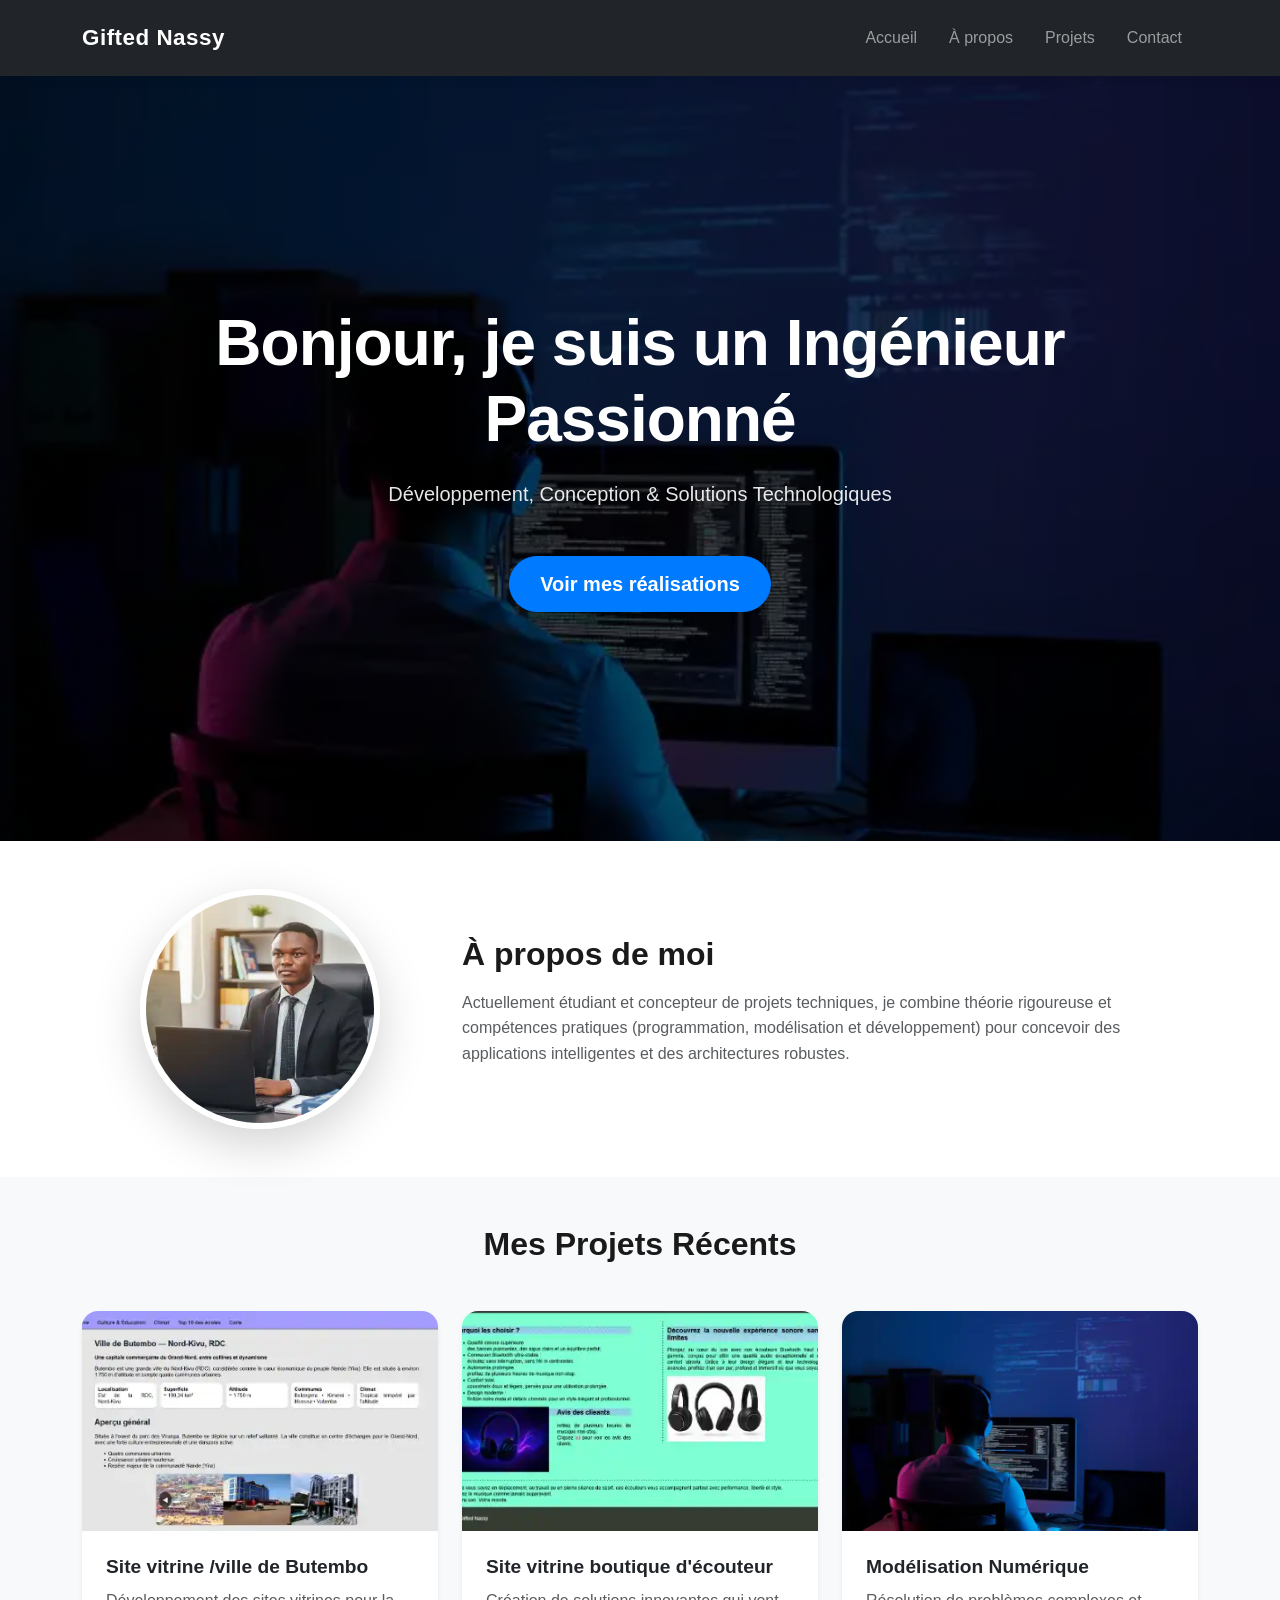
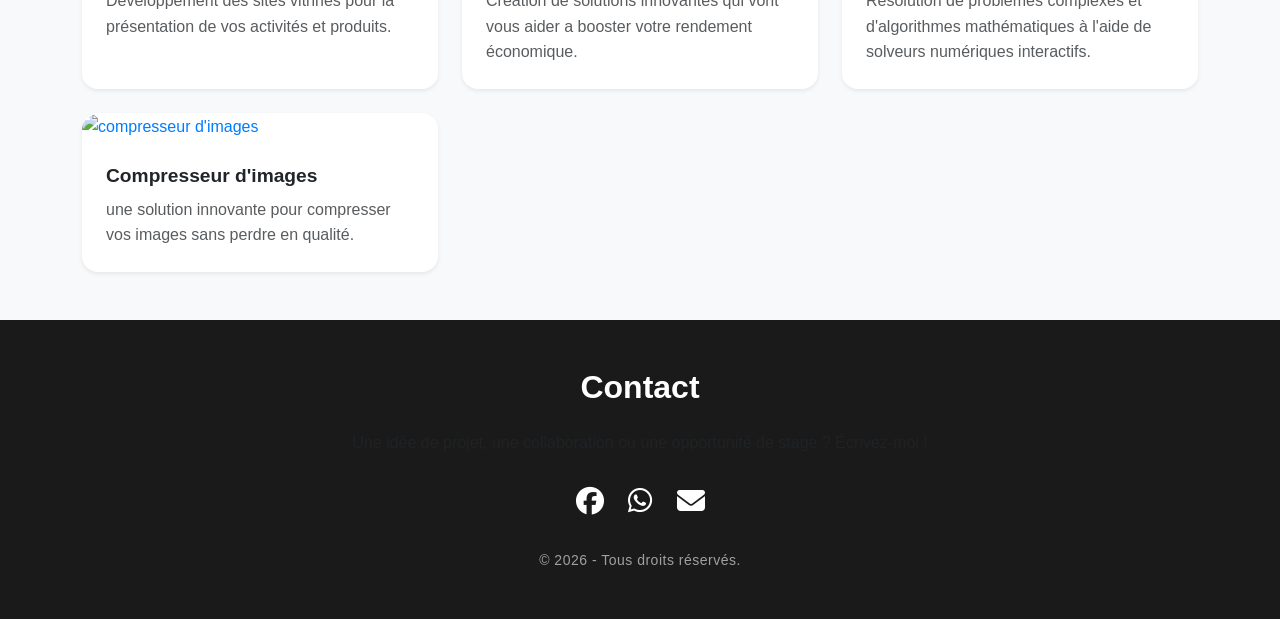
==== index.html @ 0c889bbc "Update index.html ajout du produit compresseur d image" ====
<!DOCTYPE html>
<html lang="fr">
<head>
    <meta charset="UTF-8">
    <meta name="viewport" content="width=device-width, initial-scale=1.0">

    <meta name="description" content="Portfolio de Nassy, développeuse web et graphiste. Découvrez mes projets et compétences en développement web et design graphique.">
    <meta name="keywords" content="développeuse web, graphiste, portfolio, Nassy, Gifted, Gifted Nassy, projets web, design graphique, compétences, expérience professionnelle">
    <meta name="author" content="Gifted Nassy">
    <meta property="og:title" content="Gifted Nassy - Portfolio de Développeuse Web et Graphiste">
    <meta property="og:description" content="Découvrez le portfolio de Nassy, une développeuse web et graphiste talentueuse. Explorez ses projets et compétences en développement web et design graphique.">
    <meta property="og:image" content="https://www.giftednassy.com/images/portfolio_preview.png">

    <title>Gifted Nassy</title>
    <!-- Liens CSS -->
    <link rel="stylesheet" href="css/bootstrap.min.css">
    <link rel="stylesheet" href="css/style.css">
    <!-- FontAwesome pour des icônes modernes (Réseaux sociaux) -->
    <link rel="stylesheet" href="https://cdnjs.cloudflare.com/ajax/libs/font-awesome/6.4.0/css/all.min.css">
</head>
<body>

    <!-- Barre de Navigation -->
    <nav class="navbar navbar-expand-lg navbar-dark bg-dark sticky-top">
        <div class="container">
            <a class="navbar-brand" href="#">Gifted Nassy</a>
            <button class="navbar-toggler" type="button" id="menuToggle" aria-label="Toggle navigation">
                <span class="navbar-toggler-icon"></span>
            </button>
            <div class="collapse navbar-collapse" id="navbarNav">
                <ul class="navbar-nav ms-auto">
                    <li class="nav-item"><a class="nav-section nav-link" href="#hero">Accueil</a></li>
                    <li class="nav-item"><a class="nav-section nav-link" href="#about">À propos</a></li>
                    <li class="nav-item"><a class="nav-section nav-link" href="#projects">Projets</a></li>
                    <li class="nav-item"><a class="nav-section nav-link" href="#contact">Contact</a></li>
                </ul>
            </div>
        </div>
    </nav>

    <!-- Section Hero (Bannière d'accueil) -->
    <section id="hero" class="hero-section d-flex align-items-center text-center text-white" style="background: linear-gradient(rgba(0,0,0,0.6), rgba(0,0,0,0.6)), url('images/ban.webp') no-repeat center center/cover;">
        <div class="container">
            <h1 class="display-3 fw-bold">Bonjour, je suis un Ingénieur Passionné</h1>
            <p class="lead">Développement, Conception & Solutions Technologiques</p>
            <a href="#projects" class="btn btn-primary btn-lg mt-3">Voir mes réalisations</a>
        </div>
    </section>

    <!-- Section À Propos -->
    <section id="about" class="py-5">
        <div class="container">
            <div class="row align-items-center">
                <div class="col-md-4 text-center mb-4 mb-md-0">
                    <img src="images/profil-converti.webp" alt="Photo de profil" class="img-fluid rounded-circle shadow-lg profile-img">
                </div>
                <div class="col-md-8">
                    <h2 class="fw-bold mb-3">À propos de moi</h2>
                    <p class="text-muted">Actuellement étudiant et concepteur de projets techniques, je combine théorie rigoureuse et compétences pratiques (programmation, modélisation et développement) pour concevoir des applications intelligentes et des architectures robustes.</p>
                    <!--
                    <div class="d-flex gap-3 mt-4">
                        <a href="#" class="btn btn-outline-dark"><i class="fas fa-download me-2"></i>Télécharger mon CV</a>
                    </div>
                    -->
                </div>
            </div>
        </div>
    </section>

    <!-- Section Projets (Portfolio) -->
    <section id="projects" class="py-5 bg-light">
        <div class="container">
            <h2 class="text-center fw-bold mb-5">Mes Projets Récents</h2>
            <div class="row g-4">
                <!-- Projet 1 -->
                <div class="col-md-4">
                    <div class="card h-100 shadow-sm border-0">
                        <img src="images/bbo-converti.webp" class="card-img-top" alt="Projet 1">
                        <div class="card-body">
                            <h5 class="card-title fw-bold">Site vitrine /ville de Butembo</h5>
                            <p class="card-text text-muted">Développement des sites vitrines pour la présentation de vos activités et produits.</p>
                        </div>
                    </div>
                </div>
                <!-- Projet 2 -->
                <div class="col-md-4">
                    <div class="card h-100 shadow-sm border-0">
                        <img src="images/ecouteur-converti.webp" class="card-img-top" alt="Projet 2">
                        <div class="card-body">
                            <h5 class="card-title fw-bold">Site vitrine boutique d'écouteur</h5>
                            <p class="card-text text-muted">Création de solutions innovantes qui vont vous aider a booster votre rendement économique.</p>
                        </div>
                    </div>
                </div>
                <!-- Projet 3 -->
                <div class="col-md-4">
                    <div class="card h-100 shadow-sm border-0">
                        <img src="images/ban.webp" class="card-img-top" alt="Projet 3">
                        <div class="card-body">
                            <h5 class="card-title fw-bold">Modélisation Numérique</h5>
                            <p class="card-text text-muted">Résolution de problèmes complexes et d'algorithmes mathématiques à l'aide de solveurs numériques interactifs.</p>
                        </div>
                    </div>
                </div>
                <!-- Projet 4 -->
                <div class="col-md-4">
                    <div class="card h-100 shadow-sm border-0">
                        <a href="https://giftednassy-netizen.github.io/compresseur_images/">
                            <img src="images/compresseur_image_preview.png" class="card-img-top" alt="compresseur d'images">
                        </a>
                        <div class="card-body">
                            <h5 class="card-title fw-bold">Compresseur d'images</h5>
                            <p class="card-text text-muted">une solution innovante pour compresser vos images sans perdre en qualité.</p>
                        </div>
                    </div>
                </div>
            </div>
        </div>
    </section>

    <!-- Section Contact -->
    <section id="contact" class="py-5 bg-dark text-white">
        <div class="container text-center">
            <h2 class="fw-bold mb-4">Contact</h2>
            <p class="mb-4 text-muted">Une idée de projet, une collaboration ou une opportunité de stage ? Écrivez-moi !</p>
            <div class="d-flex justify-content-center gap-4 fs-3 mb-4">
                <a href="https://facebook.com/Gifted_NSG_Sikiminywa" class="text-white hover-link"><i class="fab fa-facebook"></i></a>
                <a href="https://wa.me/243995658043" class="text-white hover-link"><i class="fab fa-whatsapp"></i></a>
                <a href="mailto:giftednassy@gmail.com" class="text-white hover-link"><i class="fas fa-envelope"></i></a>
            </div>
            <p class="text-muted small mb-0">&copy; 2026 - Tous droits réservés.</p>
        </div>
    </section>

    <!-- Scripts JavaScript -->
    <script src="DocJavaScript/menu.js"></script>
</body>
</html>
---- css/style.css ----
/* ==========================================================================
   1. VARIABLES & CONFIGURATION GENERALE
   ========================================================================== */
:root {
    --primary-color: #007bff;      /* Bleu professionnel moderne */
    --primary-hover: #0056b3;      /* Bleu plus foncé pour les survols */
    --dark-color: #1a1a1a;         /* Noir adouci pour le texte et fonds sombres */
    --light-bg: #f8f9fa;           /* Gris très clair pour casser la monotonie */
    --text-muted: #6c757d;         /* Gris pour les textes secondaires */
    --card-shadow: 0 4px 6px rgba(0, 0, 0, 0.05);
    --card-shadow-hover: 0 15px 30px rgba(0, 0, 0, 0.12);
    --transition-smooth: all 0.3s cubic-bezier(0.25, 0.8, 0.25, 1);
}

/* Défilement fluide lors des clics sur le menu */
html {
    scroll-behavior: smooth;
    scroll-padding-top: 70px; /* Évite que la navbar fixe ne cache le haut des sections */
}

body {
    font-family: 'Segoe UI', Tahoma, Geneva, Verdana, sans-serif;
    color: var(--dark-color);
    background-color: #ffffff;
    line-height: 1.6;
    overflow-x: hidden; /* Empêche le scroll horizontal indésirable */
}

/* Liens globaux */
a {
    text-decoration: none;
    color: var(--primary-color);
    transition: var(--transition-smooth);
}

a:hover {
    color: var(--primary-hover);
}

/* ==========================================================================
   2. BARRE DE NAVIGATION (NAVBAR)
   ========================================================================== */
.navbar {
    padding: 15px 0;
    box-shadow: 0 2px 10px rgba(0, 0, 0, 0.1);
    transition: var(--transition-smooth);
}

.navbar-brand {
    font-weight: 700;
    font-size: 1.4rem;
    letter-spacing: 0.5px;
}

.nav-link {
    font-weight: 500;
    padding: 0.5rem 1rem !important;
    position: relative;
}

/* Animation de soulignement au survol des liens du menu */
.nav-link::after {
    content: '';
    position: absolute;
    width: 0;
    height: 2px;
    bottom: 0;
    left: 10px;
    background-color: var(--primary-color);
    transition: var(--transition-smooth);
}

.navbar-brand{
   translate:no;
}

.nav-link:hover::after {
    width: calc(100% - 20px);
}

/* Ajustement pour le bouton mobile */
.navbar-toggler {
    border: none;
    outline: none !important;
}

/* ==========================================================================
   3. SECTION HERO (ACCUEIL / BANNIERE)
   ========================================================================== */
.hero-section {
    min-height: 85vh;
    padding: 120px 0;
    display: flex;
    align-items: center;
    justify-content: center;
    position: relative;
}

.hero-section h1 {
    letter-spacing: -1px;
    margin-bottom: 20px;
}

.hero-section p {
    font-weight: 300;
    max-width: 600px;
    margin: 0 auto 30px auto;
    opacity: 0.9;
}

/* Boutons personnalisés */
.btn-primary {
    background-color: var(--primary-color);
    border-color: var(--primary-color);
    padding: 12px 30px;
    font-weight: 600;
    border-radius: 30px;
    transition: var(--transition-smooth);
}

.btn-primary:hover {
    background-color: var(--primary-hover);
    border-color: var(--primary-hover);
    transform: translateY(-2px);
    box-shadow: 0 5px 15px rgba(0, 123, 255, 0.4);
}

/* ==========================================================================
   4. SECTION À PROPOS
   ========================================================================== */
.profile-img {
    width: 240px;
    height: 240px;
    object-fit: cover;
    border: 6px solid #ffffff;
    transition: var(--transition-smooth);
}

.profile-img:hover {
    transform: scale(1.03);
}

.btn-outline-dark {
    border-radius: 30px;
    padding: 10px 25px;
    font-weight: 600;
    border-width: 2px;
    transition: var(--transition-smooth);
}

.btn-outline-dark:hover {
    transform: translateY(-2px);
}

/* ==========================================================================
   5. SECTION PROJETS (CARTES)
   ========================================================================== */
.bg-light {
    background-color: var(--light-bg) !important;
}

.card {
    background: #ffffff;
    border-radius: 16px;
    box-shadow: var(--card-shadow);
    transition: var(--transition-smooth);
    will-change: transform, box-shadow; /* Optimise les performances d'animation */
}

/* Effet d'élévation pro au survol d'un projet */
.card:hover {
    transform: translateY(-10px);
    box-shadow: var(--card-shadow-hover) !important;
}

.card-img-top {
    height: 220px;
    object-fit: cover;
    border-top-left-radius: 16px;
    border-top-right-radius: 16px;
}

.card-body {
    padding: 1.5rem;
}

.card-title {
    font-size: 1.2rem;
    margin-bottom: 10px;
}

/* ==========================================================================
   6. SECTION CONTACT & FOOTER
   ========================================================================== */
#contact {
    background-color: var(--dark-color) !important;
}

/* Liens des réseaux sociaux */
.hover-link {
    color: #ffffff !important;
    display: inline-block;
    transition: var(--transition-smooth);
}

.hover-link:hover {
    color: var(--primary-color) !important;
    transform: translateY(-5px) scale(1.1);
}

/* Petits textes de droits d'auteur */
.text-muted.small {
    color: #a0a0a0 !important;
    letter-spacing: 0.5px;
}

/* ==========================================================================
   7. MEDIA QUERIES (OPTIMISATIONS MOBILE & TABLETTE)
   ========================================================================== */
@media (max-width: 768px) {
    .hero-section {
        min-height: 70vh;
        padding: 80px 0;
    }

    .hero-section h1 {
        font-size: 2.2rem !important;
    }

    .profile-img {
        width: 180px;
        height: 180px;
        margin-bottom: 20px;
    }
    
    /* Supprime l'effet de survol gênant sur les écrans tactiles */
    .card:hover {
        transform: none;
        box-shadow: var(--card-shadow) !important;
    }
    
    /* Ajustement de la navbar mobile */
    .navbar-collapse {
        background-color: rgba(26, 26, 26, 0.98);
        padding: 15px;
        border-radius: 8px;
        margin-top: 10px;
    }
    
    .nav-link::after {
        display: none; /* Désactive l'effet de ligne sous le menu sur mobile */
    }
}
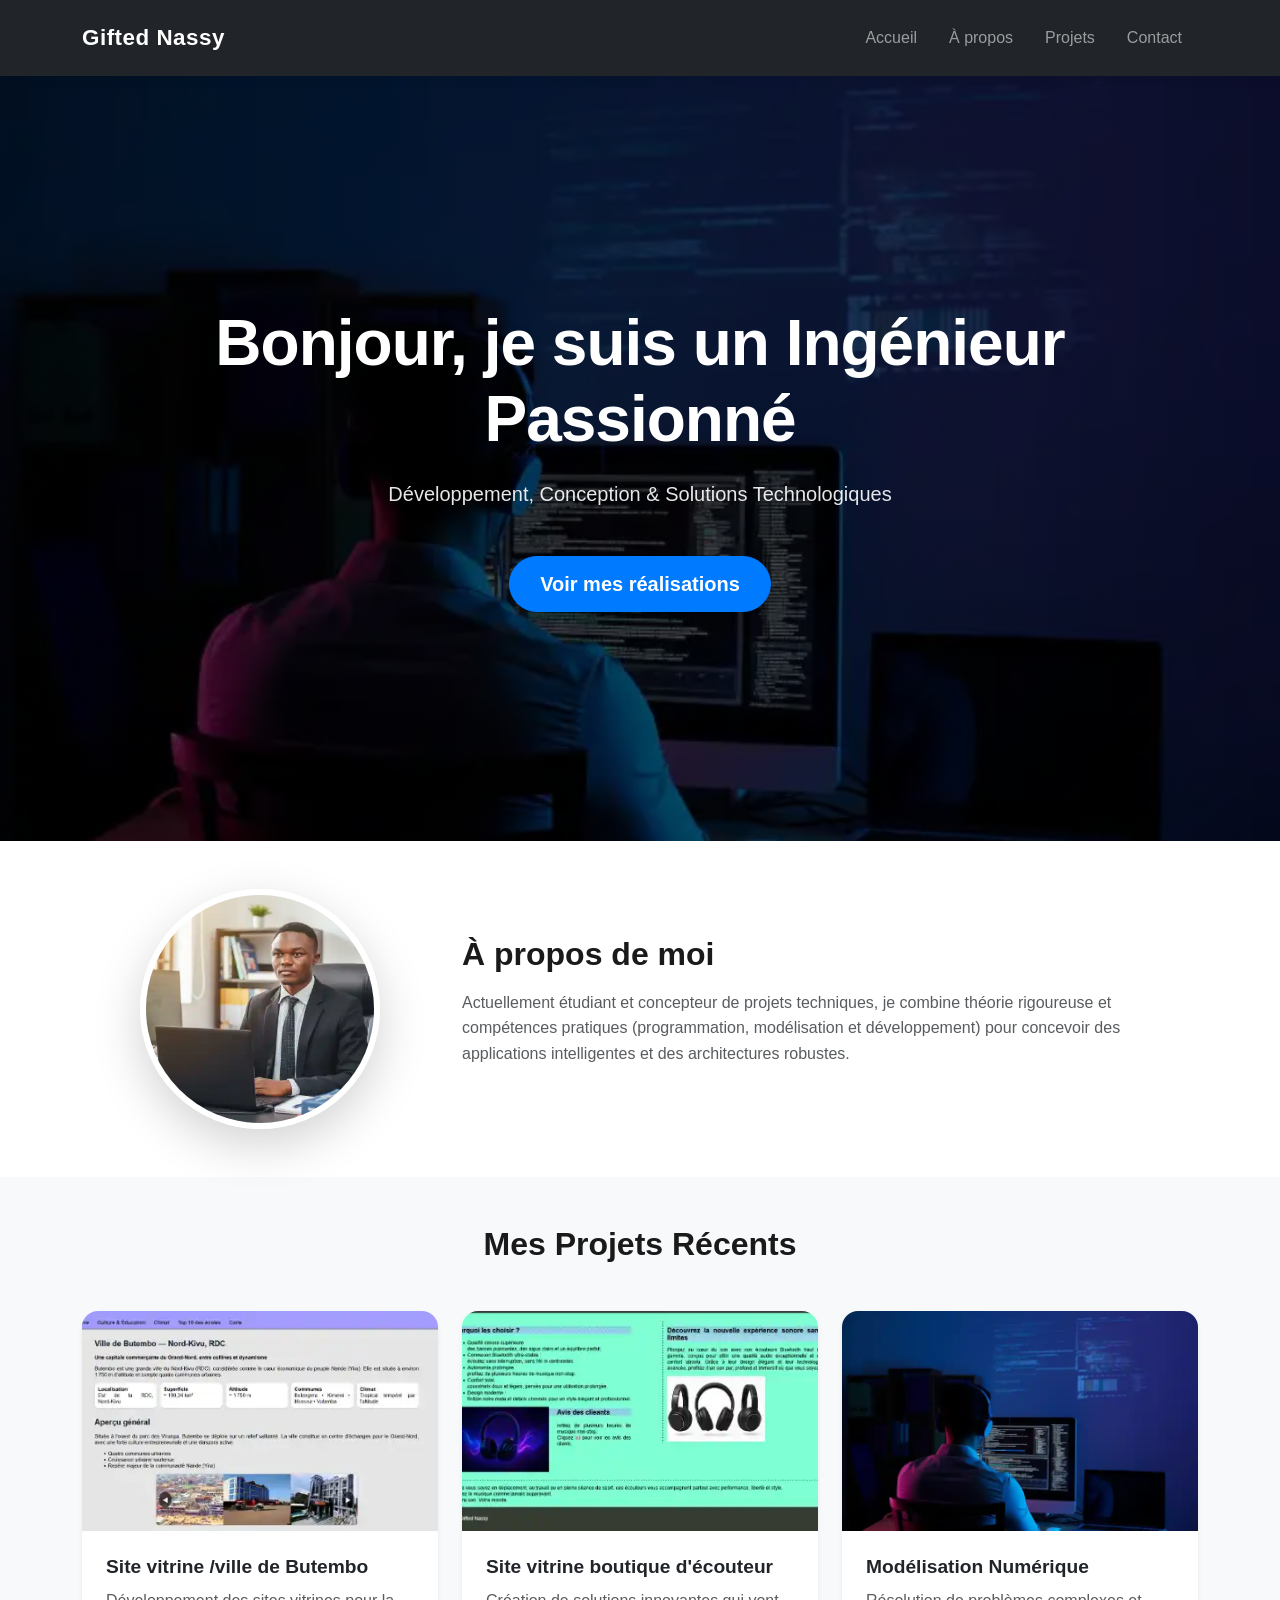
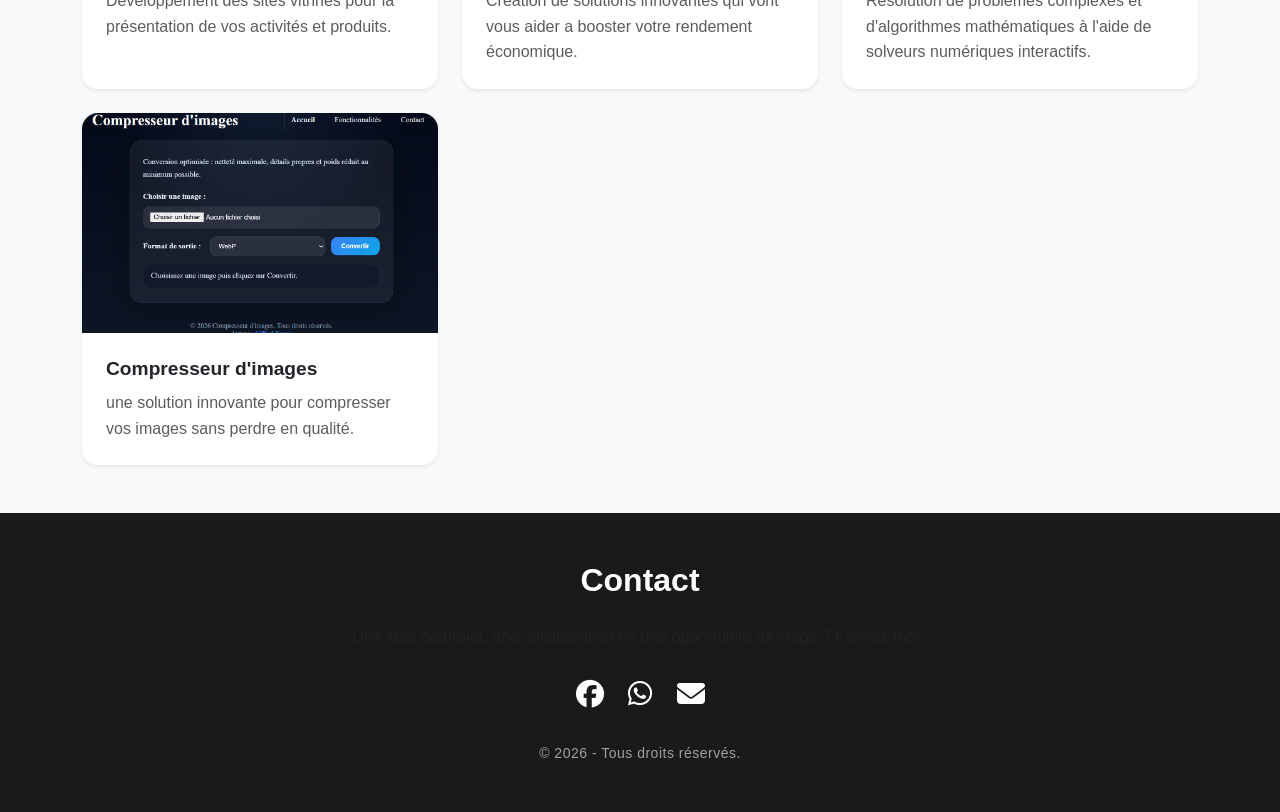
==== commit 72e68b00: "Update index.html mise en jour dans la section portefeuille en ajoutant un <a> sur l image" ====
--- a/index.html
+++ b/index.html
@@ -95,7 +95,9 @@
                 <!-- Projet 3 -->
                 <div class="col-md-4">
                     <div class="card h-100 shadow-sm border-0">
-                        <img src="images/ban.webp" class="card-img-top" alt="Projet 3">
+                        <a href="https://giftednassy-netizen.github.io/portfolio/">
+                            <img src="images/ban.webp" class="card-img-top" alt="portefeuille de Gifted Nassy">
+                        </a>
                         <div class="card-body">
                             <h5 class="card-title fw-bold">Modélisation Numérique</h5>
                             <p class="card-text text-muted">Résolution de problèmes complexes et d'algorithmes mathématiques à l'aide de solveurs numériques interactifs.</p>
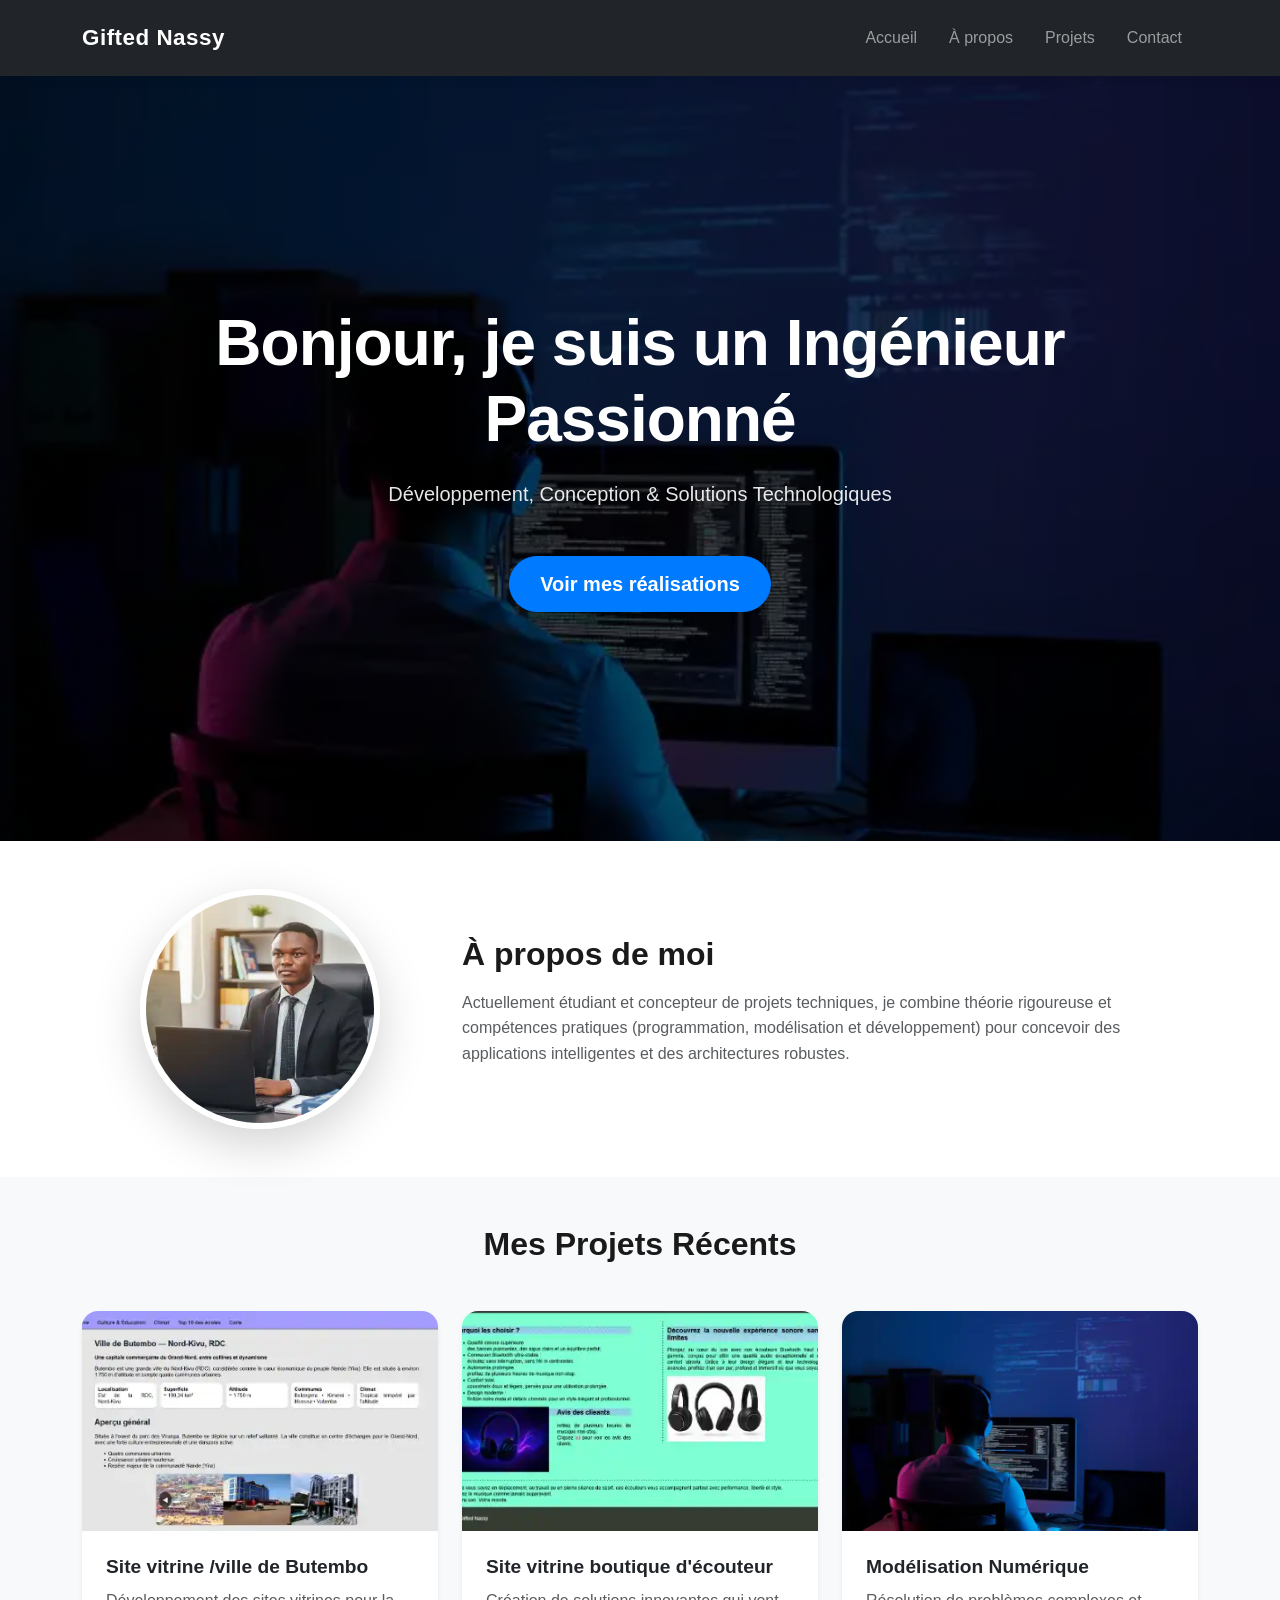
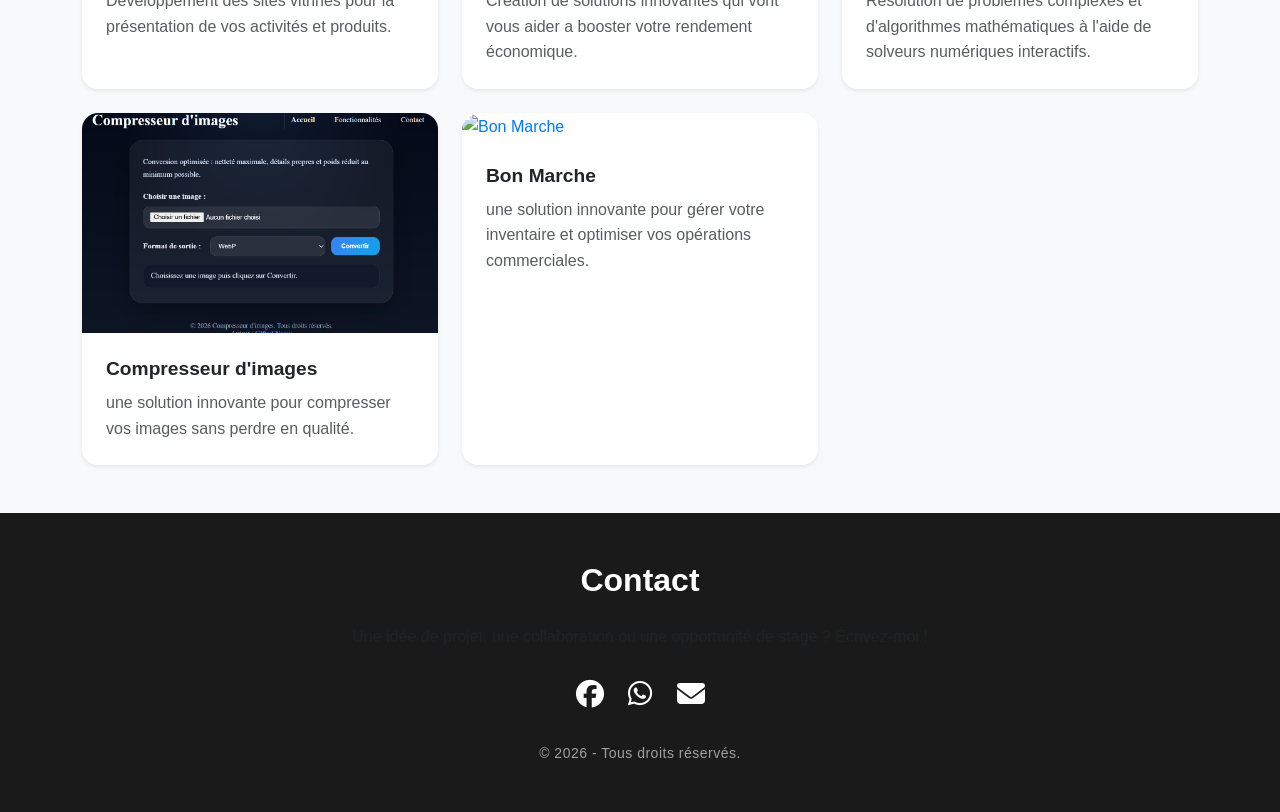
==== commit 8f600712: "Update index.html" ====
--- a/index.html
+++ b/index.html
@@ -75,7 +75,9 @@
                 <!-- Projet 1 -->
                 <div class="col-md-4">
                     <div class="card h-100 shadow-sm border-0">
-                        <img src="images/bbo-converti.webp" class="card-img-top" alt="Projet 1">
+                        <a href="https://giftednassy-netizen.github.io/butembo/">
+                            <img src="images/bbo-converti.webp" class="card-img-top" alt="Projet 1">
+                        </a>
                         <div class="card-body">
                             <h5 class="card-title fw-bold">Site vitrine /ville de Butembo</h5>
                             <p class="card-text text-muted">Développement des sites vitrines pour la présentation de vos activités et produits.</p>
@@ -116,6 +118,18 @@
                         </div>
                     </div>
                 </div>
+                <!-- Projet 5 -->
+                <div class="col-md-4">
+                    <div class="card h-100 shadow-sm border-0">
+                        <a href="https://giftednassy-netizen.github.io/Bon_marche/">
+                            <img src="images/bon_marche_preview.png" class="card-img-top" alt="Bon Marche">
+                        </a>
+                        <div class="card-body">
+                            <h5 class="card-title fw-bold">Bon Marche</h5>
+                            <p class="card-text text-muted">une solution innovante pour gérer votre inventaire et optimiser vos opérations commerciales.</p>
+                        </div>
+                    </div>
+                </div>
             </div>
         </div>
     </section>
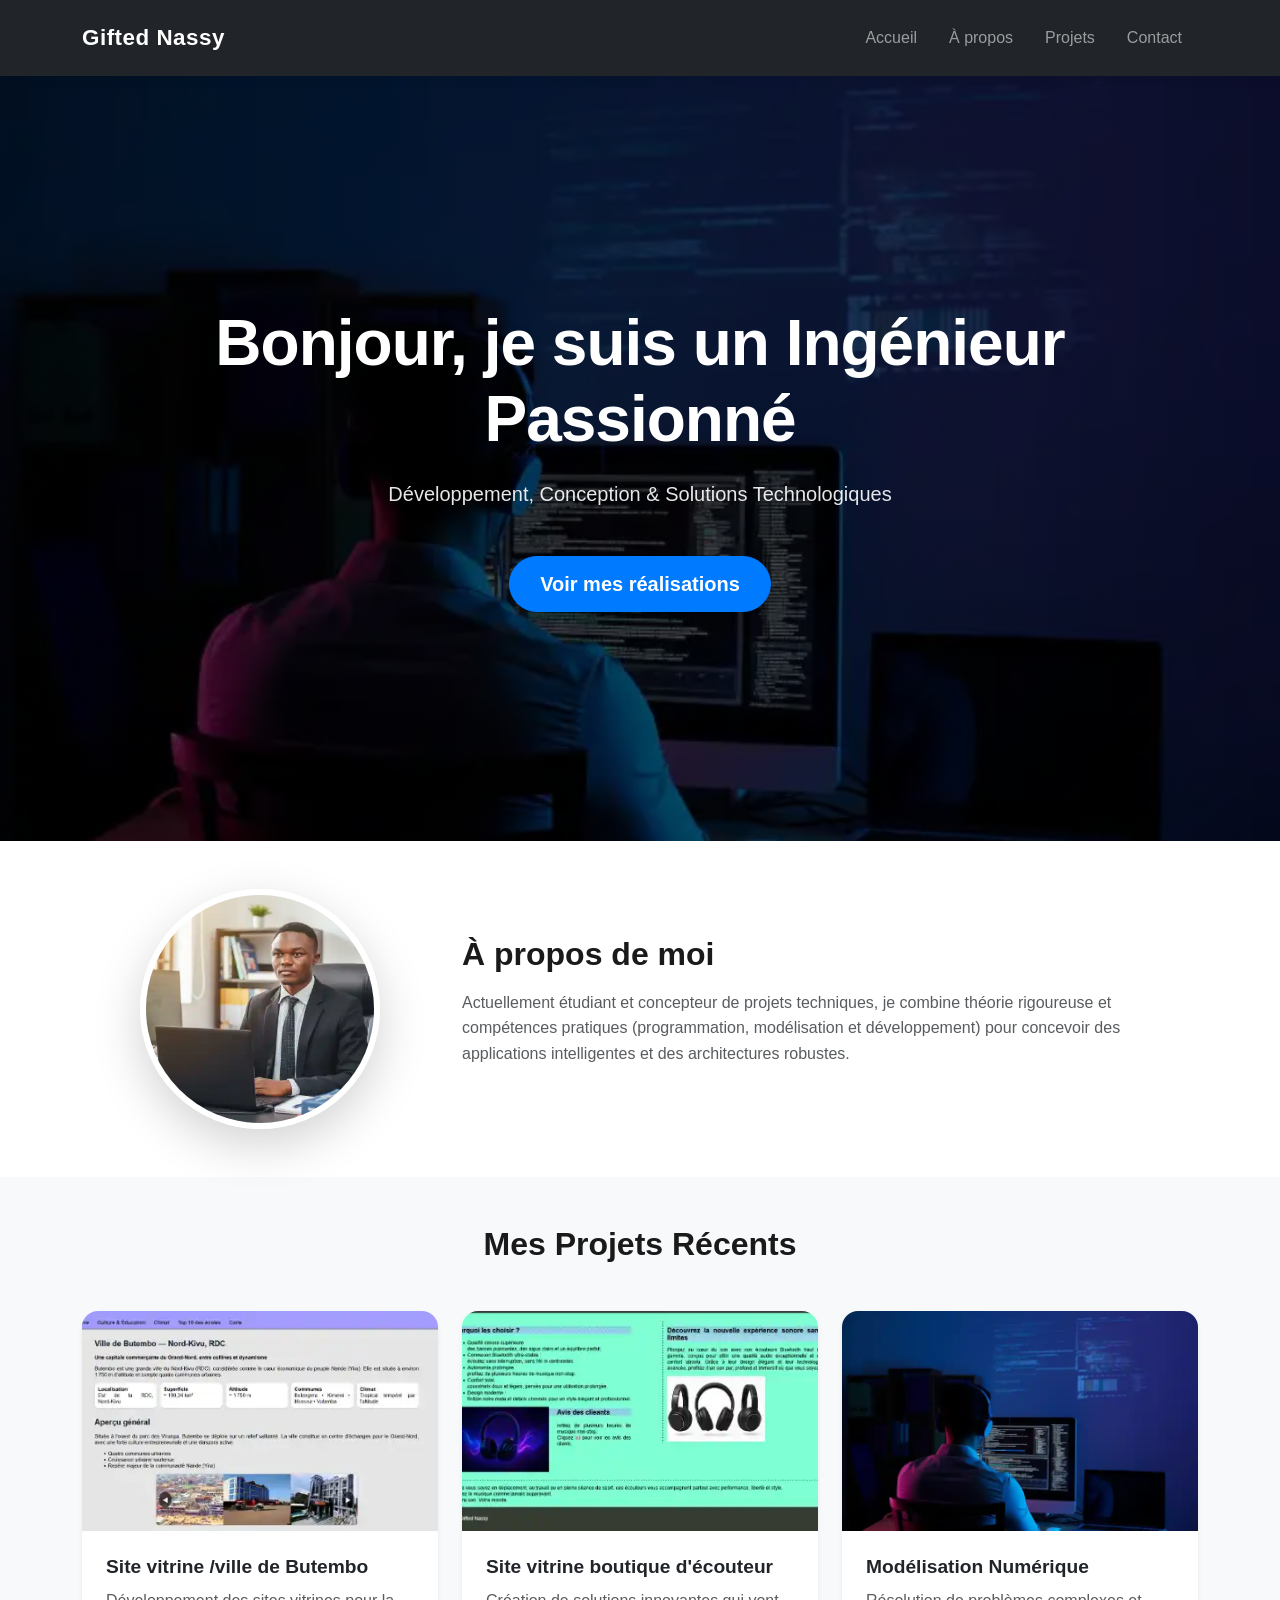
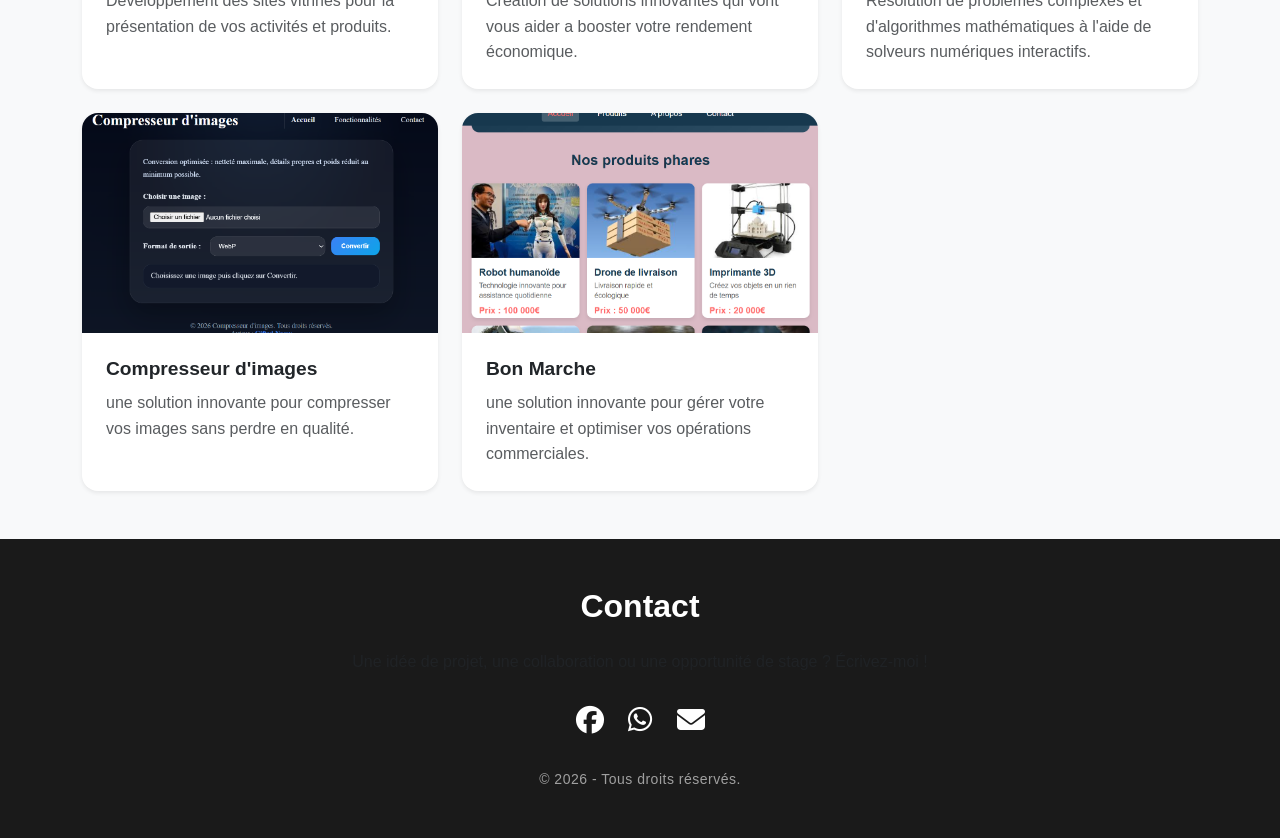
==== commit 3b334871: "Update index.html" ====
--- a/index.html
+++ b/index.html
@@ -122,7 +122,7 @@
                 <div class="col-md-4">
                     <div class="card h-100 shadow-sm border-0">
                         <a href="https://giftednassy-netizen.github.io/Bon_marche/">
-                            <img src="images/bon_marche_preview.png" class="card-img-top" alt="Bon Marche">
+                            <img src="images/Bon_marche_preview.png" class="card-img-top" alt="Bon Marche">
                         </a>
                         <div class="card-body">
                             <h5 class="card-title fw-bold">Bon Marche</h5>
